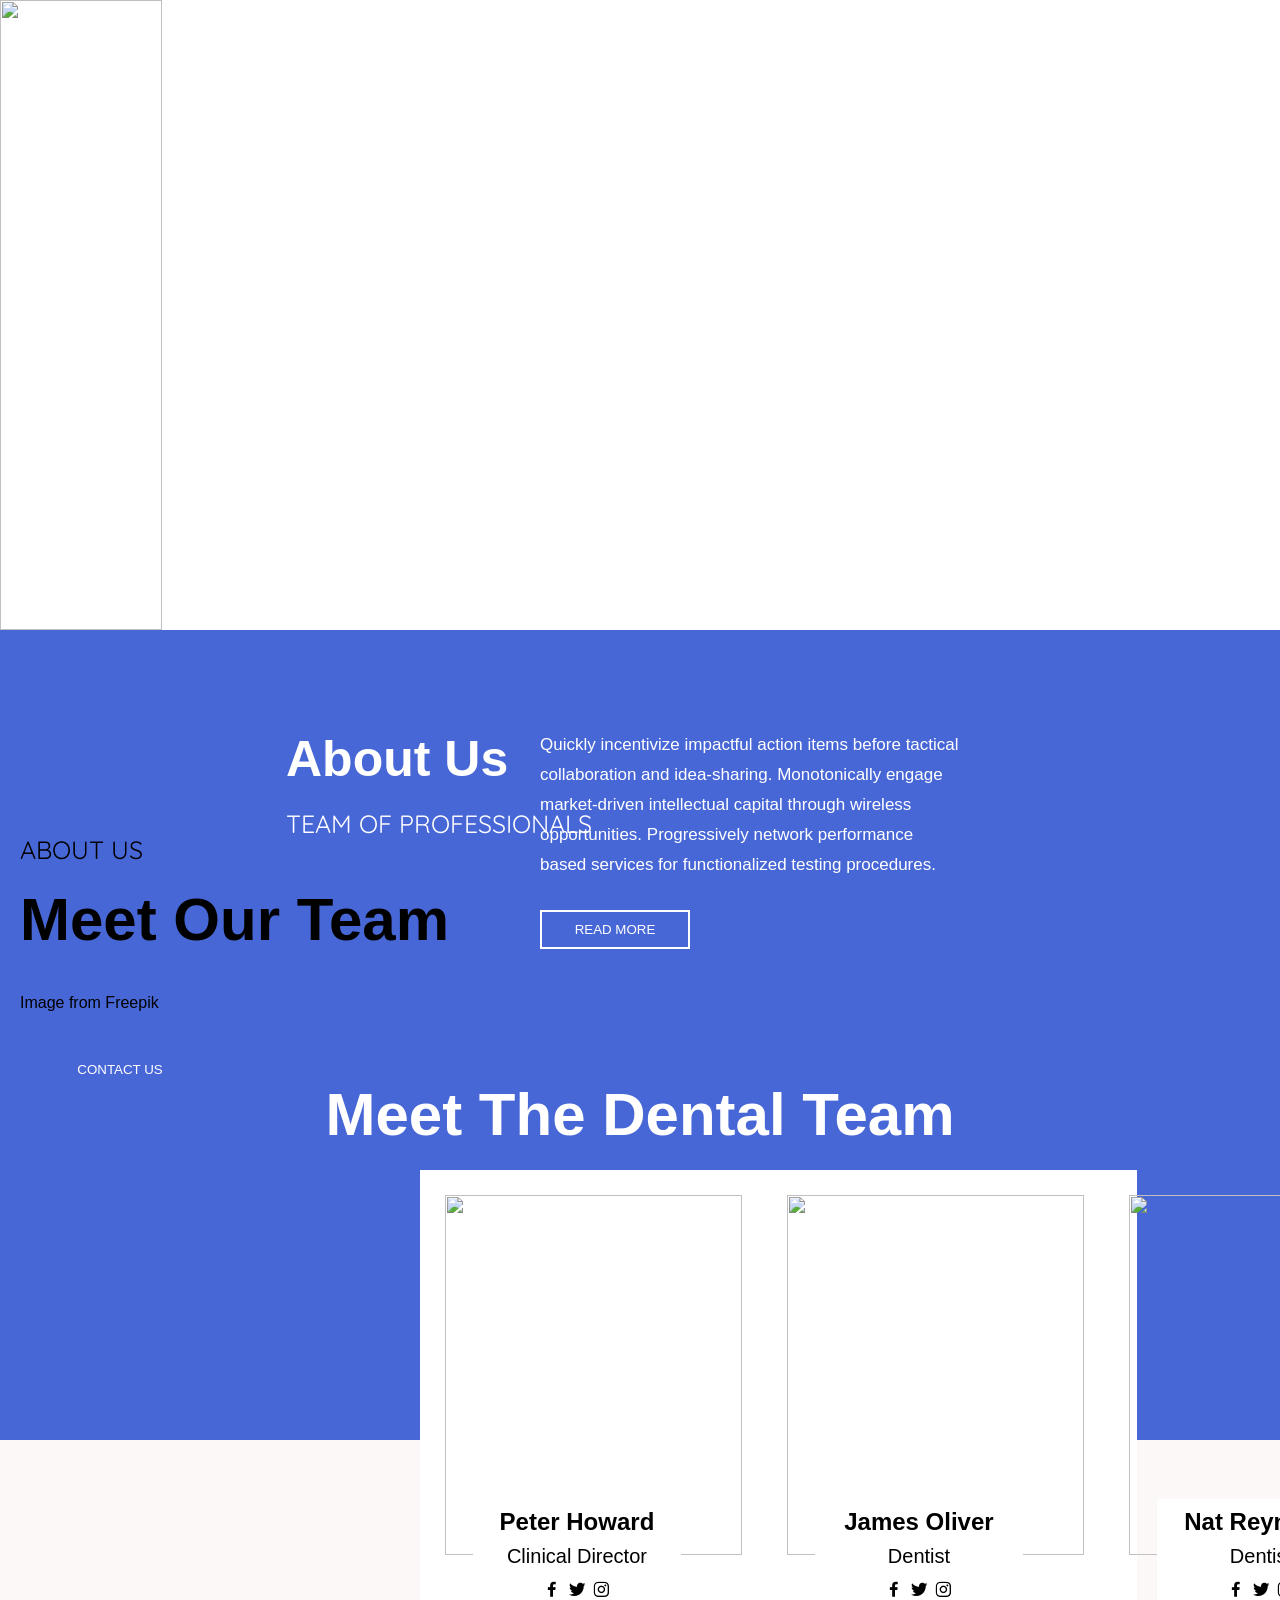
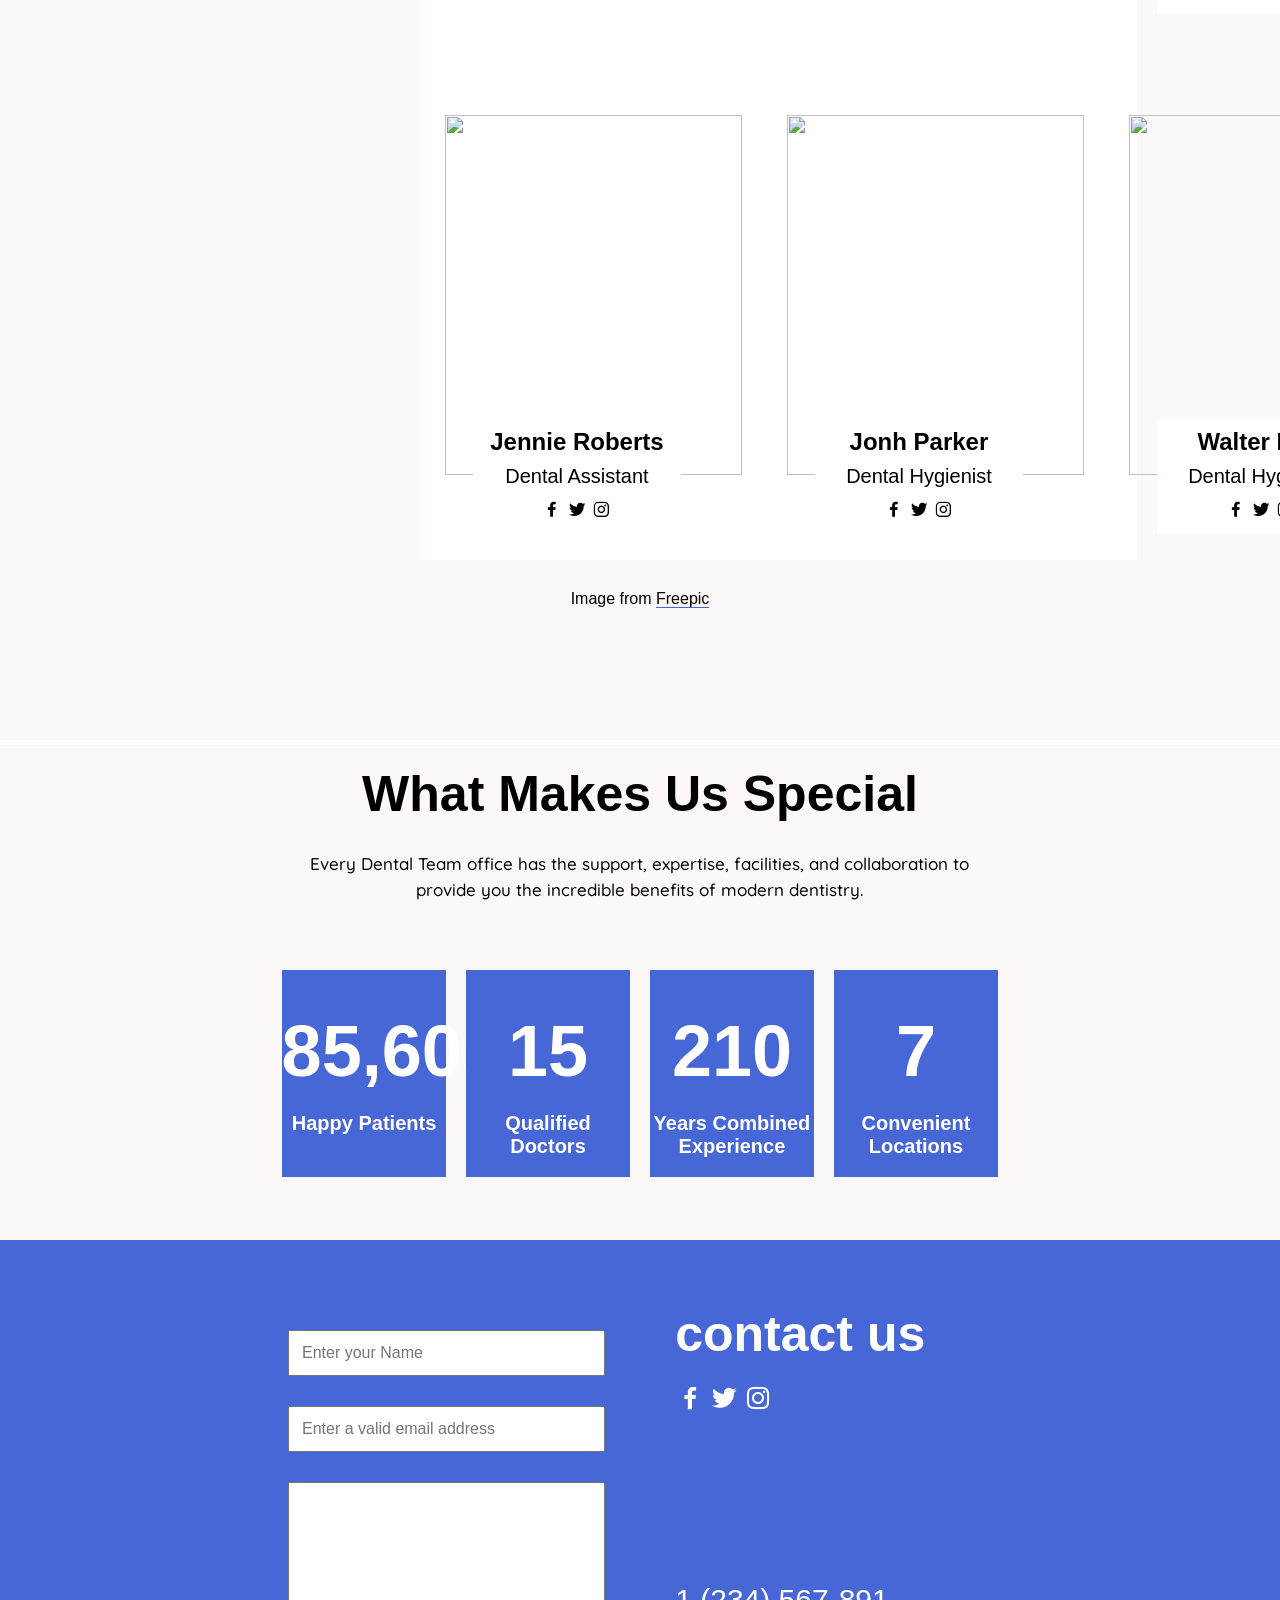
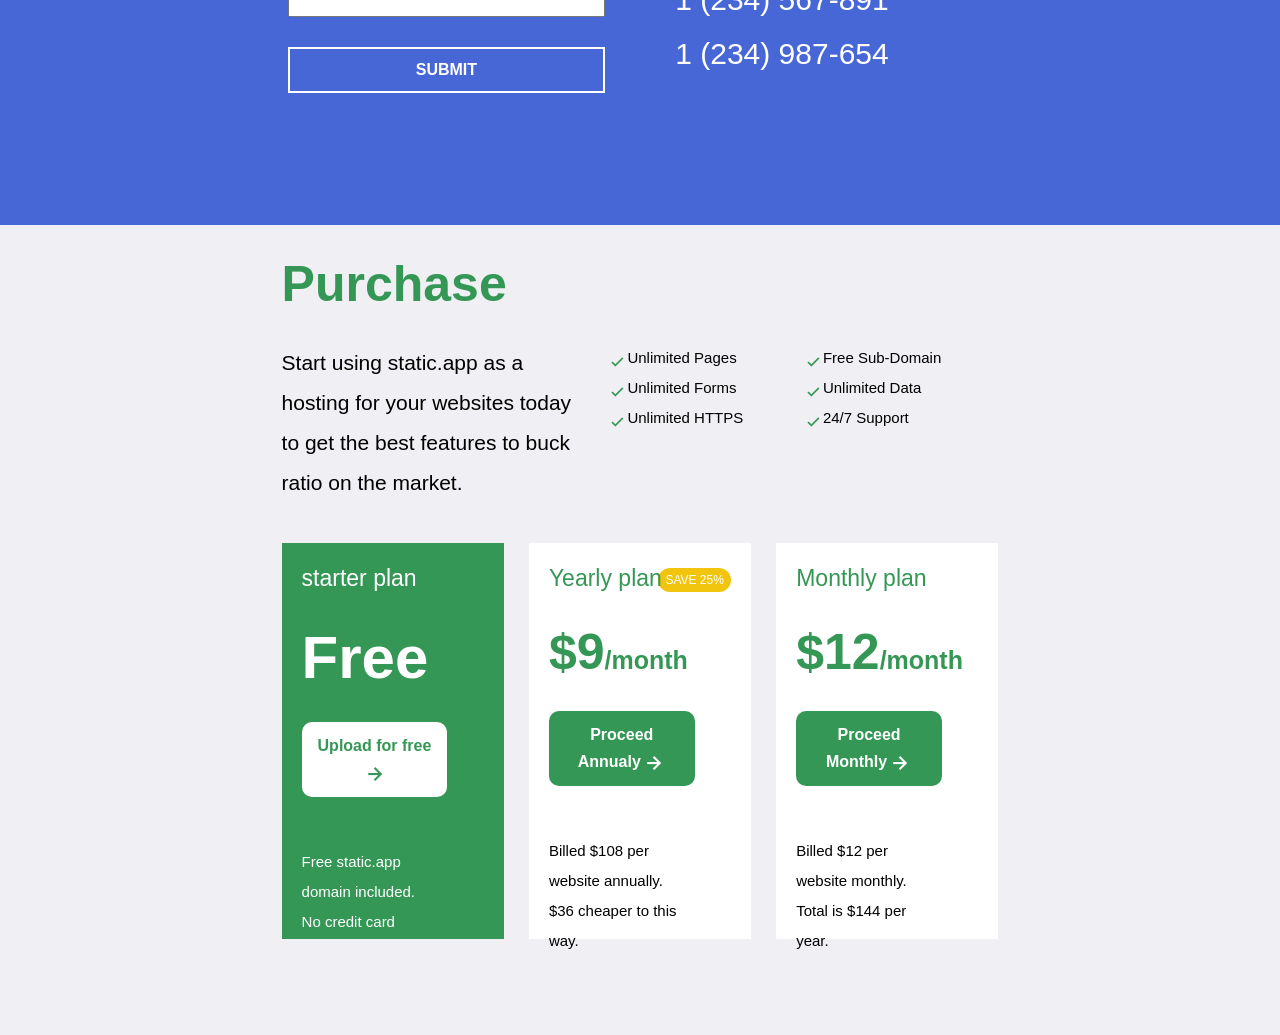
==== index.html @ 8d18c9af "Rename website1.html to index.html" ====
<!-- https://nicepage.com/website-builder-software/preview/we-provide-a-full-suite-of-dental-care-5596686?device=desktop -->

<!DOCTYPE html>
<html lang="en">
<head>
    <meta charset="UTF-8">
    <meta name="viewport" content="width=device-width, initial-scale=1.0">
    <title>Document</title>
    <link href='https://unpkg.com/boxicons@2.1.4/css/boxicons.min.css' rel='stylesheet'>
    <link rel="preconnect" href="https://fonts.googleapis.com">
    <link rel="preconnect" href="https://fonts.gstatic.com" crossorigin>
    <link href="https://fonts.googleapis.com/css2?family=Ojuju:wght@200..800&family=Quicksand:wght@300..700&display=swap" rel="stylesheet">
    <link href='https://unpkg.com/boxicons@2.1.4/css/boxicons.min.css' rel='stylesheet'>

    <style>
        *{
            margin: 0;
            padding: 0;
            box-sizing: border-box;
        }
      
    .page2{
        height: 70vh;
        width: 100%;
       
    
    .pay{
        height: 70vh;
        width: 80%;
        display: flex;
        
    }
    span{
        border-bottom: 1px solid #4867d6;
    }
    .imag{
        height: 70vh;
        width: 60%;
        object-fit: cover;
        
    }
    .pay2{
       float: right;
       position: relative;
       top:200px;
    }
    .pay3{
        font-family: "Quicksand", sans-serif;
       font-optical-sizing: auto;
       font-style: normal;
       font-size: 25px;
       margin-bottom: 20px;
       
    }
    h1{
        font-size: 60px;
        font-family: sans-serif;
        margin-bottom: 40px;
    }
    .pay4{
        font-family: sans-serif;
        margin-bottom: 40px;
    }
    button{
        padding: 10px;
        width: 200px;
        background-color: #4867d6;
        border: none;
        color: white;
        border: none;
      

    }
}
    .page3{
        height: 50vh;
        width: 100%;
        display: flex;
        align-items: center;
        justify-content: center;
        background-color: #4867d6;
        font-family: sans-serif;
    
    .main5{
        height: 50vh;
        color: white;
        width: 60%;
        margin-top: 200px;
    }
    .bg1{
        display: inline-block;
        height: 50vh;
        width: 50%;
    }
    .bg2{
        float: right;
        height: 50vh;
        width: 50%;
        background-color: #4867d6;
    }
    h2{
        position: relative;
        left: 30px;
        font-size: 50px;
        margin-bottom: 20px;
        
      

    }
    .h2{
        font-size: 20px;
        font-family: "Quicksand", sans-serif;
       font-optical-sizing: auto;
       font-style: normal;
       font-size: 25px;
       position: relative;
        left: 30px;
        
    }
    .h3{
        line-height: 30px;
        font-size: 17px;
        margin-bottom: 30px;
        position: relative;
        right: 100px;
        width: 110%;
    }
    .button{
        padding: 10px;
        width:150px ;
        background-color: #4867d6;
        border:2px solid  white;
        color: white;
        position: relative;
        right: 100px; 
    }
    .button:hover{
        background-color: white;
        color: #4867d6;
    }
    }
    .page{
            height: 100vh;
            width: 100%;
            position: relative;
            font-family: sans-serif;
            
    
        .bg1{
            height: 40vh;
            width: 100%;
          background-color: #4867d6;
            text-align: center;
            font-size: 30px;
            color: white;
           
        }
        .bg2{
            height:100vh;
            width: 100%;
            background-color:rgb(252, 248, 248);
        }
        .main{
            width: 56%;
           position: absolute;
           display: grid;
           grid-template-columns: 1fr 1fr 1fr;
           grid-template-rows: 1fr 1fr ;
           padding: 15px;
           gap: 25px;
           top: 10%;
           left: 420px;
           background-color: white;
           height: 110vh;
        }
         img{
            height: 40vh;
            width: 33vh ;
            background-repeat: no-repeat;
            object-fit:cover ;
        }
        .center{
            width: 70%;
            position: relative;
            left: 28px;
            bottom: 60px;
            background-color: white;
            text-align: center;
            line-height: 25px;
            padding: 10px;
        }
        .center p{
            font-size: 20px;
            margin-top: 10px;
        }
        i{
            font-size: 20px;
            margin-top: 10px;
        }
        .card{
         /* border: 2px solid black; */
         padding: 10px;
         height: 55vh;
        }
        .pgn{
            text-align: center;
            margin-top: -150PX;
        }
        .pgn2{
              border-bottom:1px solid #4867d6 ;
        }
    }
    .page4{
        height: 55vh;
        width: 100%;
        margin-top: 365px;
        display: flex;
        justify-content: center;
        align-items: center;
        background-color:rgb(252, 248, 248);
    }
    .main6{
        height: 55vh;
        width: 56%;
        background-color: rgb(252, 248, 248);
       
    }
    h5{
        font-size: 50px;
        color: green;
        font-family: sans-serif;
        color: black;
        text-align: center;
        margin-top: 20px;
    }
    .pr{
        font-weight: 500;
        font-size: 17px;
        font-family: "Quicksand", sans-serif;
       font-optical-sizing: auto;
       font-style: normal;
       text-align: center;
       margin-top: 30px;
    }
    .gd{
        font-weight: 500;
        font-size: 17px;
        font-family: "Quicksand", sans-serif;
       font-optical-sizing: auto;
       font-style: normal;
       text-align: center;
       margin-top: 5px;
    }
    .short{
        display: flex;
        justify-content:space-between;
        align-items: center;
        margin-top: 70px
    }
    .short1{
        height: 23vh;
        width: 23%;
        background-color: #4867d6;
    }
    h6{
       font-family: sans-serif;
       font-size: 4.5rem;
       font-weight: 700;
       color: white;
       text-align: center;
       margin-top: 40px;
    }
    .desk{
        font-size: 20px;
        font-family: sans-serif;
        font-weight: 550;
        color: white;
        text-align: center;
        margin-top: 20px;
    }


 
    .page5{
        height: 65vh;
        width: 100%;
        background-color: #4867d6;
        display: flex;
        justify-content: center;
        align-items: center;
    }
    .main8{
        height: 65vh;
        width: 55%;
        background-color: #4867d6;
    }
    .b1{
       height: 65vh;
       width: 45%;
      display: inline-block;
    }
    .b2{
      height: 65vh;
      width: 45%;
      float: right;

    }

    .mg1{
        width: 100%;
        padding: 12px;
        font-size: 16px;
        margin-top: 90px;
        margin-bottom: 30px;
    }
    .mg2{
        width: 100%;
        padding: 12px;
        font-size: 16px;
        margin-bottom: 30px;
    }
    .mg3{
        width: 100%;
        height: 15vh;
        margin-bottom: 30px;
    }
    .mg4{
        width: 100%;
        padding: 12px;
        font-size: 16px;
        margin-bottom: 30px;
        text-align: center;
        font-weight:550 ;
        /* color: white; */
        background-color: #4867d6;
        border: 2px solid white;
        color: white;
        
    }
    h4{
        font-size: 50px;
        font-family: sans-serif;
        color: white;
        margin-top: 65px;
    }
   .main0 i{
         font-size: 30px;
         color: white;
         margin-top: 20px;
         margin-bottom: 150px;
    }
    .fire{
        font-size: 30px;
        font-family: sans-serif;
        color: white;
        margin-top: 20px;
    }
    #g{
            margin-bottom: 30px;
        }
        .page6{
            height: 90vh;
            width: 100%;
            background-color:rgb(240, 240, 244);
            display: flex;
            justify-content: center;
            align-items: center;
        
        .main{
            
            height: 90vh;
            width: 56%;
        }
    
        h1{
            color: #359756;
            font-size: 50px;
            left: 0px;
            font-family: sans-serif;
            margin-top: 30px;

        }
        .para{
            height: 20vh;
            width: 30%;
        }
        .hero{
            display: flex;
            justify-content: space-between;

        }
        .pa{
            font-size: 21px;
            font-weight: 300;
            width: 90%;
            font-family: sans-serif;
            line-height: 40px;
        }
        .para2,.para3{
            font-size: 20px;
        }
        .main2{
            display: flex;
            justify-content: space-between;
            margin-top: 20px;
        }
        .com{
            height:44vh ;
            width: 31%;
            /* border: 3px solid rgb(65, 5, 244); */
            background-color: white;
            padding: 20px;
            
        }
        button{
            padding: 15px;
            border-radius: 10px;
            color: white;
            width: 80%;
            background-color: #359756;
            border: none;
            font-size: 16px;
            font-weight: 550;
            margin-top: 30px;
        }
        .com p{
            font-size: 20px;
        }
        /* .com h1{
            font-size: 50px;
            
        } */
        .com1{
            color: white;
            background-color:#359756;
            font-size: 50px;
            

        }
        .para1{
            width: 50%;
        }
        .p{
            background-color: white;
            color: #359756;
            margin-top: 30px;
        }
        .com .m{
            color: #359756;
            font-family: "Montserrat", sans-serif;
            font-optical-sizing: auto;
            font-style: normal;
            font-size: 23px;
        }
        span{
            font-size: 25px;
        }
        .com .up2{
            color: white;
            font-size: 60px;
            margin-top: 30px;
        }
        .com .mb{
            font-size: 15px;
            width: 75%;
            margin-top: 50px;
        }
        .com .up1{
            font-family: "Montserrat", sans-serif;
            font-optical-sizing: auto;
            font-style: normal;
            font-size: 23px;
            
        }
       i{
            font-size: 25px;
            position: relative;
            top: 7px;
        }
        section{
            background-color: #f1c50e;
            width: 40%;
            padding: 5px;
            border-radius: 20px;
            text-align: center;
            font-size: 12px;
            font-family: sans-serif;
            color: white;
            float: right;
            margin-top: -25px;
        }
        p{
            font-size: 15px;
            line-height: 30px;
            font-family: sans-serif;
        }
        p i{
            font-size: 20px;
            color: #359756;
        }
    }

    </style>
</head>
<body>
   

    <div class="page2">
        <div class="pay">

            <div class="pay1">
            <img class="imag" src="https://assets.nicepagecdn.com/d2cc3eaa/324073/images/portrait-laughing-cheerful-doctor-s-faces7.jpg" alt="">
            <div class="pay2">
                <p class="pay3">ABOUT US</p>
                <h1>Meet Our Team</h1>
                <p class="pay4">Image from <span>Freepik</span></p>
                <button>CONTACT US</button>
            </div>
        </div>

       

        </div>
    </div>
   <div class="page3">
    <div class="main5">

        <div class="bg1">
            <h2>About Us</h2>
            <p class="h2">TEAM OF PROFESSIONALS</p>
        </div>

        <div class="bg2">
            <p class="h3">Quickly incentivize impactful action items before tactical collaboration and idea-sharing. Monotonically engage market-driven intellectual capital through wireless opportunities. Progressively network performance based services for functionalized testing procedures.</p>
            <button class="button">READ MORE</button>
        </div>

    </div>
   </div>

   <div class="page">
    <div class="bg1">
       <h1 class="h1">Meet The Dental Team </h1>
    </div>
    <div class="bg2"></div>
    <div class="main">
   <div class=" card card1">
     <img src="https://assets.nicepagecdn.com/d2cc3eaa/324073/images/43534.jpg" alt="">
     <div class="center">
         <h2>Peter Howard</h2>
         <p>Clinical Director</p>
         <i class='bx bxl-facebook'></i>
         <i class='bx bxl-twitter'></i>
         <i class='bx bxl-instagram' ></i>
         
     </div>
    </div>

    <div class=" card card1">
     <img src="https://assets.nicepagecdn.com/d2cc3eaa/324073/images/5464.jpg" alt="">
     <div class="center">
         <h2>James Oliver</h2>
         <p>Dentist</p>
         <i class='bx bxl-facebook'></i>
         <i class='bx bxl-twitter'></i>
         <i class='bx bxl-instagram' ></i>
     </div>
    </div>

    <div class=" card card1">
     <img src="https://assets.nicepagecdn.com/d2cc3eaa/324073/images/67777.jpg" alt="">
     <div class="center">
         <h2> Nat Reynolds</h2>
         <p>Dentist</p>
         <i class='bx bxl-facebook'></i>
         <i class='bx bxl-twitter'></i>
         <i class='bx bxl-instagram' ></i>
     </div>

    </div>

    <div class=" card card1">
     <img src="https://assets.nicepagecdn.com/d2cc3eaa/324073/images/5674.jpg" alt="">
     <div class="center">
         <h2>Jennie Roberts</h2>
         <p>Dental Assistant</p>
         <i class='bx bxl-facebook'></i>
         <i class='bx bxl-twitter'></i>
         <i class='bx bxl-instagram' ></i>
     </div>

    </div>

    <div class=" card card1">
     <img src="https://assets.nicepagecdn.com/d2cc3eaa/324073/images/tyry.jpg" alt="">
     <div class="center">
         <h2> Jonh Parker</h2>
         <p>Dental Hygienist</p>
         <i class='bx bxl-facebook'></i>
         <i class='bx bxl-twitter'></i>
         <i class='bx bxl-instagram' ></i>
     </div>

    </div>

    <div class=" card card1">
     <img src="https://assets.nicepagecdn.com/d2cc3eaa/324073/images/tuyty.jpg" alt="">
     <div class="center">
         <h2>Walter Lilly</h2>
         <p>Dental Hygienist</p>
         <i class='bx bxl-facebook'></i>
         <i class='bx bxl-twitter'></i>
         <i class='bx bxl-instagram' ></i>
     </div>
    </div>

    
</div>
<p class="pgn">Image from <span class="pgn2">Freepic</span></p>
 </div>

 <div class="page4">
    <div class="main6">
        <h5>What Makes Us Special</h5>
        <p class="pr">Every Dental Team office has the support, expertise, facilities, and collaboration to</p>
        <p class="gd"> provide you the incredible benefits of modern dentistry.</p>
        <div class="short">
            <div class="short1 short2">
                <h6>85,605</h6>
                <p class="desk">Happy Patients</p>
            </div>
            <div class="short1 short3">
                <h6>15</h6>
                <p class="desk">Qualified Doctors</p>
            </div>
            <div class="short1 short4">
                <h6>210</h6>
                <p class="desk">Years Combined Experience</p>
            </div>
            <div class="short1 short4">
                <h6>7</h6>
                <p class="desk">Convenient Locations</p>
            </div>
            
        </div>

    </div>
 </div>

 <div class="page5">
    <div class="main8">
          
              <div class="b1">
                <input class="mg1" type="name" placeholder="Enter your Name">
                <input class="mg2" type="email"  placeholder="Enter a valid email address">
                <input class="mg3" type="text" placeholder="">
               <button class="mg4">SUBMIT</button>
              </div>
              <div class="b2">
                <h4>contact us</h4>
                <div class="main0">
                <i  class='bx bxl-facebook'></i>
                <i class='bx bxl-twitter'></i>
                <i class='bx bxl-instagram' ></i>
            </div>
                <p class="fire">1 (234) 567-891 </p>
                <p class="fire">1 (234) 987-654</p>
              </div>

    </div>
 </div>
 <div class="page6">

    <div class="main">
        
        <h1 id="g">Purchase</h1>

        <div class="hero">
            <div class="para1 para"><p class="pa">Start using static.app as a hosting for your websites today to get the best features to buck ratio on the market.</p></div>
        <div class="para2 para">
            <p><i class='bx bx-check'></i>Unlimited Pages<p>
            <p><i class='bx bx-check'></i>U​nlimited Forms</p>
            <p><i class='bx bx-check'></i>Unlimited HTTPS</p>
        </div>

        <div class="para3 para">
            <p><i class='bx bx-check'></i>Free Sub-Domain</p>
            <p><i class='bx bx-check'></i>U​nlimited Data</p>
            <p><i class='bx bx-check'></i>24/7 Support</p>
        </div>

        </div>
          <div class="main2">

            <div class="com com1">
              <p class="up1">starter plan</p>
              <h1 class="up2">Free</h1>
              <button class="p">Upload for free<i class='bx bx-right-arrow-alt'></i></button>
                <p class="mb">Free static.app domain included.
                 No credit card</p>
            </div>
            <div class="com ">
                <p class="m">Yearly plan</p>
                <section>SAVE 25%</section>
                <h1>$9<span>/month</span></h1>
                <button>Proceed Annualy<i class='bx bx-right-arrow-alt'></i></button>
                  <p class="mb">Billed $108 per website annually.
                 $36 cheaper to this way.</p>
            </div>
            <div class="com ">
                <p class="m">Monthly plan</p>
                <h1>$12<span>/month</span></h1>
                <button>Proceed Monthly<i class='bx bx-right-arrow-alt'></i></button>
                  <p class="mb">Billed $12 per website monthly.
                    Total is $144 per year.</p>
            </div>

          </div>

    </div>

</div>
</body>
</html>
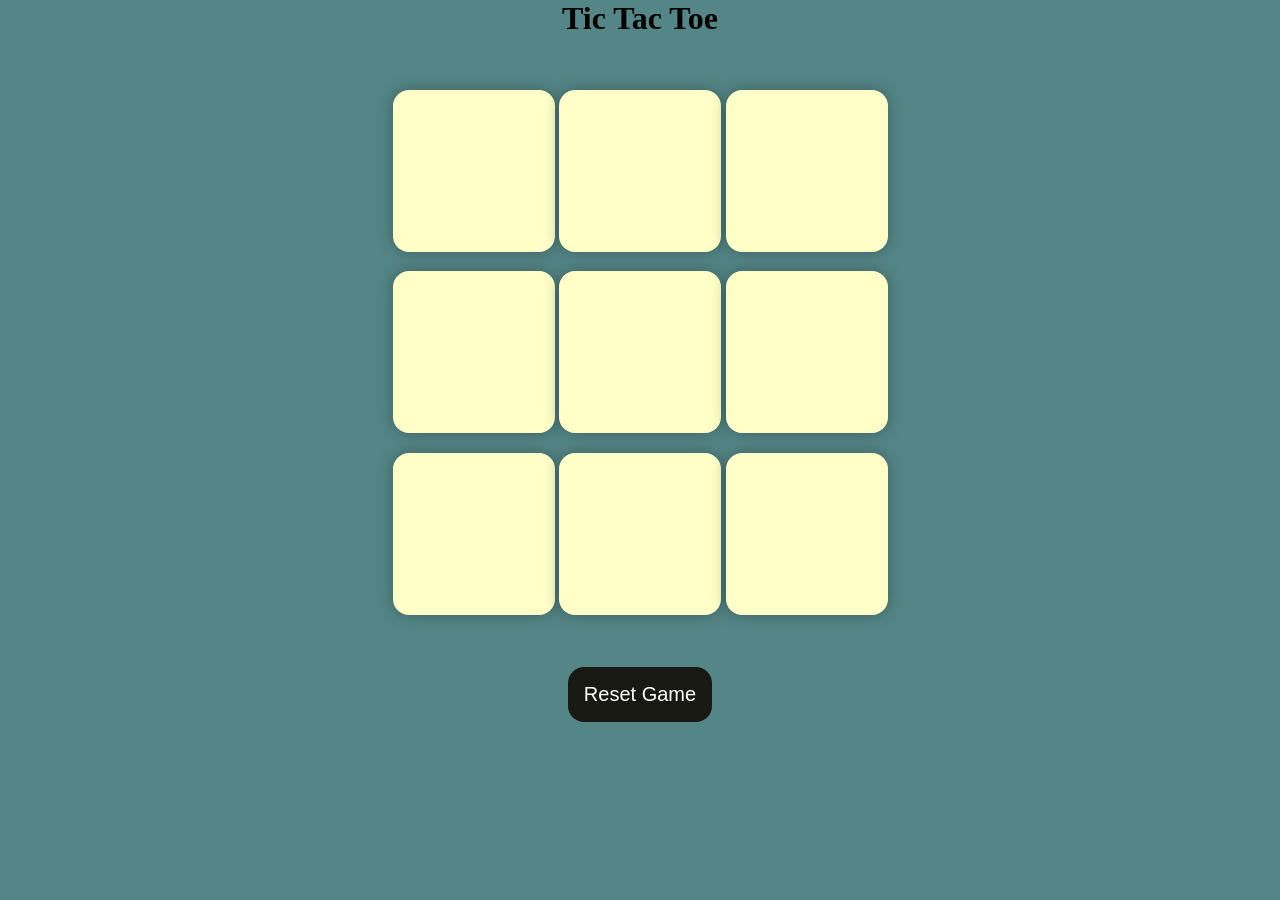
==== commit 2a873c84: "Rename tic-tac-toegame.html to index.html" ====
--- a/index.html
+++ b/index.html
@@ -1,724 +1,34 @@
-<!-- https://nicepage.com/website-builder-software/preview/we-provide-a-full-suite-of-dental-care-5596686?device=desktop -->
-
 <!DOCTYPE html>
 <html lang="en">
 <head>
     <meta charset="UTF-8">
     <meta name="viewport" content="width=device-width, initial-scale=1.0">
-    <title>Document</title>
-    <link href='https://unpkg.com/boxicons@2.1.4/css/boxicons.min.css' rel='stylesheet'>
-    <link rel="preconnect" href="https://fonts.googleapis.com">
-    <link rel="preconnect" href="https://fonts.gstatic.com" crossorigin>
-    <link href="https://fonts.googleapis.com/css2?family=Ojuju:wght@200..800&family=Quicksand:wght@300..700&display=swap" rel="stylesheet">
-    <link href='https://unpkg.com/boxicons@2.1.4/css/boxicons.min.css' rel='stylesheet'>
-
-    <style>
-        *{
-            margin: 0;
-            padding: 0;
-            box-sizing: border-box;
-        }
-      
-    .page2{
-        height: 70vh;
-        width: 100%;
-       
-    
-    .pay{
-        height: 70vh;
-        width: 80%;
-        display: flex;
-        
-    }
-    span{
-        border-bottom: 1px solid #4867d6;
-    }
-    .imag{
-        height: 70vh;
-        width: 60%;
-        object-fit: cover;
-        
-    }
-    .pay2{
-       float: right;
-       position: relative;
-       top:200px;
-    }
-    .pay3{
-        font-family: "Quicksand", sans-serif;
-       font-optical-sizing: auto;
-       font-style: normal;
-       font-size: 25px;
-       margin-bottom: 20px;
-       
-    }
-    h1{
-        font-size: 60px;
-        font-family: sans-serif;
-        margin-bottom: 40px;
-    }
-    .pay4{
-        font-family: sans-serif;
-        margin-bottom: 40px;
-    }
-    button{
-        padding: 10px;
-        width: 200px;
-        background-color: #4867d6;
-        border: none;
-        color: white;
-        border: none;
-      
-
-    }
-}
-    .page3{
-        height: 50vh;
-        width: 100%;
-        display: flex;
-        align-items: center;
-        justify-content: center;
-        background-color: #4867d6;
-        font-family: sans-serif;
-    
-    .main5{
-        height: 50vh;
-        color: white;
-        width: 60%;
-        margin-top: 200px;
-    }
-    .bg1{
-        display: inline-block;
-        height: 50vh;
-        width: 50%;
-    }
-    .bg2{
-        float: right;
-        height: 50vh;
-        width: 50%;
-        background-color: #4867d6;
-    }
-    h2{
-        position: relative;
-        left: 30px;
-        font-size: 50px;
-        margin-bottom: 20px;
-        
-      
-
-    }
-    .h2{
-        font-size: 20px;
-        font-family: "Quicksand", sans-serif;
-       font-optical-sizing: auto;
-       font-style: normal;
-       font-size: 25px;
-       position: relative;
-        left: 30px;
-        
-    }
-    .h3{
-        line-height: 30px;
-        font-size: 17px;
-        margin-bottom: 30px;
-        position: relative;
-        right: 100px;
-        width: 110%;
-    }
-    .button{
-        padding: 10px;
-        width:150px ;
-        background-color: #4867d6;
-        border:2px solid  white;
-        color: white;
-        position: relative;
-        right: 100px; 
-    }
-    .button:hover{
-        background-color: white;
-        color: #4867d6;
-    }
-    }
-    .page{
-            height: 100vh;
-            width: 100%;
-            position: relative;
-            font-family: sans-serif;
-            
-    
-        .bg1{
-            height: 40vh;
-            width: 100%;
-          background-color: #4867d6;
-            text-align: center;
-            font-size: 30px;
-            color: white;
-           
-        }
-        .bg2{
-            height:100vh;
-            width: 100%;
-            background-color:rgb(252, 248, 248);
-        }
-        .main{
-            width: 56%;
-           position: absolute;
-           display: grid;
-           grid-template-columns: 1fr 1fr 1fr;
-           grid-template-rows: 1fr 1fr ;
-           padding: 15px;
-           gap: 25px;
-           top: 10%;
-           left: 420px;
-           background-color: white;
-           height: 110vh;
-        }
-         img{
-            height: 40vh;
-            width: 33vh ;
-            background-repeat: no-repeat;
-            object-fit:cover ;
-        }
-        .center{
-            width: 70%;
-            position: relative;
-            left: 28px;
-            bottom: 60px;
-            background-color: white;
-            text-align: center;
-            line-height: 25px;
-            padding: 10px;
-        }
-        .center p{
-            font-size: 20px;
-            margin-top: 10px;
-        }
-        i{
-            font-size: 20px;
-            margin-top: 10px;
-        }
-        .card{
-         /* border: 2px solid black; */
-         padding: 10px;
-         height: 55vh;
-        }
-        .pgn{
-            text-align: center;
-            margin-top: -150PX;
-        }
-        .pgn2{
-              border-bottom:1px solid #4867d6 ;
-        }
-    }
-    .page4{
-        height: 55vh;
-        width: 100%;
-        margin-top: 365px;
-        display: flex;
-        justify-content: center;
-        align-items: center;
-        background-color:rgb(252, 248, 248);
-    }
-    .main6{
-        height: 55vh;
-        width: 56%;
-        background-color: rgb(252, 248, 248);
-       
-    }
-    h5{
-        font-size: 50px;
-        color: green;
-        font-family: sans-serif;
-        color: black;
-        text-align: center;
-        margin-top: 20px;
-    }
-    .pr{
-        font-weight: 500;
-        font-size: 17px;
-        font-family: "Quicksand", sans-serif;
-       font-optical-sizing: auto;
-       font-style: normal;
-       text-align: center;
-       margin-top: 30px;
-    }
-    .gd{
-        font-weight: 500;
-        font-size: 17px;
-        font-family: "Quicksand", sans-serif;
-       font-optical-sizing: auto;
-       font-style: normal;
-       text-align: center;
-       margin-top: 5px;
-    }
-    .short{
-        display: flex;
-        justify-content:space-between;
-        align-items: center;
-        margin-top: 70px
-    }
-    .short1{
-        height: 23vh;
-        width: 23%;
-        background-color: #4867d6;
-    }
-    h6{
-       font-family: sans-serif;
-       font-size: 4.5rem;
-       font-weight: 700;
-       color: white;
-       text-align: center;
-       margin-top: 40px;
-    }
-    .desk{
-        font-size: 20px;
-        font-family: sans-serif;
-        font-weight: 550;
-        color: white;
-        text-align: center;
-        margin-top: 20px;
-    }
-
-
- 
-    .page5{
-        height: 65vh;
-        width: 100%;
-        background-color: #4867d6;
-        display: flex;
-        justify-content: center;
-        align-items: center;
-    }
-    .main8{
-        height: 65vh;
-        width: 55%;
-        background-color: #4867d6;
-    }
-    .b1{
-       height: 65vh;
-       width: 45%;
-      display: inline-block;
-    }
-    .b2{
-      height: 65vh;
-      width: 45%;
-      float: right;
-
-    }
-
-    .mg1{
-        width: 100%;
-        padding: 12px;
-        font-size: 16px;
-        margin-top: 90px;
-        margin-bottom: 30px;
-    }
-    .mg2{
-        width: 100%;
-        padding: 12px;
-        font-size: 16px;
-        margin-bottom: 30px;
-    }
-    .mg3{
-        width: 100%;
-        height: 15vh;
-        margin-bottom: 30px;
-    }
-    .mg4{
-        width: 100%;
-        padding: 12px;
-        font-size: 16px;
-        margin-bottom: 30px;
-        text-align: center;
-        font-weight:550 ;
-        /* color: white; */
-        background-color: #4867d6;
-        border: 2px solid white;
-        color: white;
-        
-    }
-    h4{
-        font-size: 50px;
-        font-family: sans-serif;
-        color: white;
-        margin-top: 65px;
-    }
-   .main0 i{
-         font-size: 30px;
-         color: white;
-         margin-top: 20px;
-         margin-bottom: 150px;
-    }
-    .fire{
-        font-size: 30px;
-        font-family: sans-serif;
-        color: white;
-        margin-top: 20px;
-    }
-    #g{
-            margin-bottom: 30px;
-        }
-        .page6{
-            height: 90vh;
-            width: 100%;
-            background-color:rgb(240, 240, 244);
-            display: flex;
-            justify-content: center;
-            align-items: center;
-        
-        .main{
-            
-            height: 90vh;
-            width: 56%;
-        }
-    
-        h1{
-            color: #359756;
-            font-size: 50px;
-            left: 0px;
-            font-family: sans-serif;
-            margin-top: 30px;
-
-        }
-        .para{
-            height: 20vh;
-            width: 30%;
-        }
-        .hero{
-            display: flex;
-            justify-content: space-between;
-
-        }
-        .pa{
-            font-size: 21px;
-            font-weight: 300;
-            width: 90%;
-            font-family: sans-serif;
-            line-height: 40px;
-        }
-        .para2,.para3{
-            font-size: 20px;
-        }
-        .main2{
-            display: flex;
-            justify-content: space-between;
-            margin-top: 20px;
-        }
-        .com{
-            height:44vh ;
-            width: 31%;
-            /* border: 3px solid rgb(65, 5, 244); */
-            background-color: white;
-            padding: 20px;
-            
-        }
-        button{
-            padding: 15px;
-            border-radius: 10px;
-            color: white;
-            width: 80%;
-            background-color: #359756;
-            border: none;
-            font-size: 16px;
-            font-weight: 550;
-            margin-top: 30px;
-        }
-        .com p{
-            font-size: 20px;
-        }
-        /* .com h1{
-            font-size: 50px;
-            
-        } */
-        .com1{
-            color: white;
-            background-color:#359756;
-            font-size: 50px;
-            
-
-        }
-        .para1{
-            width: 50%;
-        }
-        .p{
-            background-color: white;
-            color: #359756;
-            margin-top: 30px;
-        }
-        .com .m{
-            color: #359756;
-            font-family: "Montserrat", sans-serif;
-            font-optical-sizing: auto;
-            font-style: normal;
-            font-size: 23px;
-        }
-        span{
-            font-size: 25px;
-        }
-        .com .up2{
-            color: white;
-            font-size: 60px;
-            margin-top: 30px;
-        }
-        .com .mb{
-            font-size: 15px;
-            width: 75%;
-            margin-top: 50px;
-        }
-        .com .up1{
-            font-family: "Montserrat", sans-serif;
-            font-optical-sizing: auto;
-            font-style: normal;
-            font-size: 23px;
-            
-        }
-       i{
-            font-size: 25px;
-            position: relative;
-            top: 7px;
-        }
-        section{
-            background-color: #f1c50e;
-            width: 40%;
-            padding: 5px;
-            border-radius: 20px;
-            text-align: center;
-            font-size: 12px;
-            font-family: sans-serif;
-            color: white;
-            float: right;
-            margin-top: -25px;
-        }
-        p{
-            font-size: 15px;
-            line-height: 30px;
-            font-family: sans-serif;
-        }
-        p i{
-            font-size: 20px;
-            color: #359756;
-        }
-    }
-
-    </style>
+    <title>Tic_Tac_Toe Game</title>
+   <link rel="stylesheet" href="style.css">
 </head>
 <body>
-   
+    <div class="msg-container hide">
+        <p id="msg"> winner</p>
+        <button id="new-btn"> New Game</button>
+    </div>
+    <main>
+         <h1>Tic Tac Toe</h1>
+        <div class="container">
+         <div class="game">
+            <button class="box"></button>
+            <button class="box"></button>
+            <button class="box"></button>
+            <button class="box"></button>
+            <button class="box"></button>
+            <button class="box"></button>
+            <button class="box"></button>
+            <button class="box"></button>
+            <button class="box"></button>
+         </div>
+       </div>
+       <button id="reset-btn">Reset Game</button>
+    </main>
 
-    <div class="page2">
-        <div class="pay">
-
-            <div class="pay1">
-            <img class="imag" src="https://assets.nicepagecdn.com/d2cc3eaa/324073/images/portrait-laughing-cheerful-doctor-s-faces7.jpg" alt="">
-            <div class="pay2">
-                <p class="pay3">ABOUT US</p>
-                <h1>Meet Our Team</h1>
-                <p class="pay4">Image from <span>Freepik</span></p>
-                <button>CONTACT US</button>
-            </div>
-        </div>
-
-       
-
-        </div>
-    </div>
-   <div class="page3">
-    <div class="main5">
-
-        <div class="bg1">
-            <h2>About Us</h2>
-            <p class="h2">TEAM OF PROFESSIONALS</p>
-        </div>
-
-        <div class="bg2">
-            <p class="h3">Quickly incentivize impactful action items before tactical collaboration and idea-sharing. Monotonically engage market-driven intellectual capital through wireless opportunities. Progressively network performance based services for functionalized testing procedures.</p>
-            <button class="button">READ MORE</button>
-        </div>
-
-    </div>
-   </div>
-
-   <div class="page">
-    <div class="bg1">
-       <h1 class="h1">Meet The Dental Team </h1>
-    </div>
-    <div class="bg2"></div>
-    <div class="main">
-   <div class=" card card1">
-     <img src="https://assets.nicepagecdn.com/d2cc3eaa/324073/images/43534.jpg" alt="">
-     <div class="center">
-         <h2>Peter Howard</h2>
-         <p>Clinical Director</p>
-         <i class='bx bxl-facebook'></i>
-         <i class='bx bxl-twitter'></i>
-         <i class='bx bxl-instagram' ></i>
-         
-     </div>
-    </div>
-
-    <div class=" card card1">
-     <img src="https://assets.nicepagecdn.com/d2cc3eaa/324073/images/5464.jpg" alt="">
-     <div class="center">
-         <h2>James Oliver</h2>
-         <p>Dentist</p>
-         <i class='bx bxl-facebook'></i>
-         <i class='bx bxl-twitter'></i>
-         <i class='bx bxl-instagram' ></i>
-     </div>
-    </div>
-
-    <div class=" card card1">
-     <img src="https://assets.nicepagecdn.com/d2cc3eaa/324073/images/67777.jpg" alt="">
-     <div class="center">
-         <h2> Nat Reynolds</h2>
-         <p>Dentist</p>
-         <i class='bx bxl-facebook'></i>
-         <i class='bx bxl-twitter'></i>
-         <i class='bx bxl-instagram' ></i>
-     </div>
-
-    </div>
-
-    <div class=" card card1">
-     <img src="https://assets.nicepagecdn.com/d2cc3eaa/324073/images/5674.jpg" alt="">
-     <div class="center">
-         <h2>Jennie Roberts</h2>
-         <p>Dental Assistant</p>
-         <i class='bx bxl-facebook'></i>
-         <i class='bx bxl-twitter'></i>
-         <i class='bx bxl-instagram' ></i>
-     </div>
-
-    </div>
-
-    <div class=" card card1">
-     <img src="https://assets.nicepagecdn.com/d2cc3eaa/324073/images/tyry.jpg" alt="">
-     <div class="center">
-         <h2> Jonh Parker</h2>
-         <p>Dental Hygienist</p>
-         <i class='bx bxl-facebook'></i>
-         <i class='bx bxl-twitter'></i>
-         <i class='bx bxl-instagram' ></i>
-     </div>
-
-    </div>
-
-    <div class=" card card1">
-     <img src="https://assets.nicepagecdn.com/d2cc3eaa/324073/images/tuyty.jpg" alt="">
-     <div class="center">
-         <h2>Walter Lilly</h2>
-         <p>Dental Hygienist</p>
-         <i class='bx bxl-facebook'></i>
-         <i class='bx bxl-twitter'></i>
-         <i class='bx bxl-instagram' ></i>
-     </div>
-    </div>
-
-    
-</div>
-<p class="pgn">Image from <span class="pgn2">Freepic</span></p>
- </div>
-
- <div class="page4">
-    <div class="main6">
-        <h5>What Makes Us Special</h5>
-        <p class="pr">Every Dental Team office has the support, expertise, facilities, and collaboration to</p>
-        <p class="gd"> provide you the incredible benefits of modern dentistry.</p>
-        <div class="short">
-            <div class="short1 short2">
-                <h6>85,605</h6>
-                <p class="desk">Happy Patients</p>
-            </div>
-            <div class="short1 short3">
-                <h6>15</h6>
-                <p class="desk">Qualified Doctors</p>
-            </div>
-            <div class="short1 short4">
-                <h6>210</h6>
-                <p class="desk">Years Combined Experience</p>
-            </div>
-            <div class="short1 short4">
-                <h6>7</h6>
-                <p class="desk">Convenient Locations</p>
-            </div>
-            
-        </div>
-
-    </div>
- </div>
-
- <div class="page5">
-    <div class="main8">
-          
-              <div class="b1">
-                <input class="mg1" type="name" placeholder="Enter your Name">
-                <input class="mg2" type="email"  placeholder="Enter a valid email address">
-                <input class="mg3" type="text" placeholder="">
-               <button class="mg4">SUBMIT</button>
-              </div>
-              <div class="b2">
-                <h4>contact us</h4>
-                <div class="main0">
-                <i  class='bx bxl-facebook'></i>
-                <i class='bx bxl-twitter'></i>
-                <i class='bx bxl-instagram' ></i>
-            </div>
-                <p class="fire">1 (234) 567-891 </p>
-                <p class="fire">1 (234) 987-654</p>
-              </div>
-
-    </div>
- </div>
- <div class="page6">
-
-    <div class="main">
-        
-        <h1 id="g">Purchase</h1>
-
-        <div class="hero">
-            <div class="para1 para"><p class="pa">Start using static.app as a hosting for your websites today to get the best features to buck ratio on the market.</p></div>
-        <div class="para2 para">
-            <p><i class='bx bx-check'></i>Unlimited Pages<p>
-            <p><i class='bx bx-check'></i>U​nlimited Forms</p>
-            <p><i class='bx bx-check'></i>Unlimited HTTPS</p>
-        </div>
-
-        <div class="para3 para">
-            <p><i class='bx bx-check'></i>Free Sub-Domain</p>
-            <p><i class='bx bx-check'></i>U​nlimited Data</p>
-            <p><i class='bx bx-check'></i>24/7 Support</p>
-        </div>
-
-        </div>
-          <div class="main2">
-
-            <div class="com com1">
-              <p class="up1">starter plan</p>
-              <h1 class="up2">Free</h1>
-              <button class="p">Upload for free<i class='bx bx-right-arrow-alt'></i></button>
-                <p class="mb">Free static.app domain included.
-                 No credit card</p>
-            </div>
-            <div class="com ">
-                <p class="m">Yearly plan</p>
-                <section>SAVE 25%</section>
-                <h1>$9<span>/month</span></h1>
-                <button>Proceed Annualy<i class='bx bx-right-arrow-alt'></i></button>
-                  <p class="mb">Billed $108 per website annually.
-                 $36 cheaper to this way.</p>
-            </div>
-            <div class="com ">
-                <p class="m">Monthly plan</p>
-                <h1>$12<span>/month</span></h1>
-                <button>Proceed Monthly<i class='bx bx-right-arrow-alt'></i></button>
-                  <p class="mb">Billed $12 per website monthly.
-                    Total is $144 per year.</p>
-            </div>
-
-          </div>
-
-    </div>
-
-</div>
+    <script src="script.js"></script>
 </body>
 </html>
--- a/style.css
+++ b/style.css
@@ -0,0 +1,70 @@
+*{
+    margin: 0;
+    padding: 0;
+}
+body{
+    background-color: #548687;
+    text-align: center;
+
+}
+.container{
+    height: 70vh;
+    display: flex;
+    justify-content: center;
+    align-items: center;
+
+}
+.game{
+    height: 60vmin;
+    width: 60vmin;
+    display: flex;
+    flex-wrap: wrap;
+    justify-content: center;
+    align-items: center;
+    gap: 0.5vmin;
+
+}
+.box{
+    height: 18vmin;
+    width: 18vmin;
+    border-radius: 16px;
+    border: none;
+    box-shadow: 0 0 1rem rgba(0,0,0,0.3);
+    font-size: 8vmin;
+    color: #b0413e;
+    background-color: #ffffc7;
+}
+#reset-btn{
+    padding: 1rem;
+    font-size: 1.25rem;
+    background-color: #191913;
+    color: #fff;
+    border-radius: 1rem;
+    border: none;
+
+}
+#new-btn{
+    padding: 1rem;
+    font-size: 1.25rem;
+    background-color: #191913;
+    color: #fff;
+    border-radius: 1rem;
+    border: none;
+
+}
+#msg{
+    color: #ffffc7;
+    font-size: 5vmin;
+}
+.msg-container{
+    height: 100vmin;
+    display: flex;
+    justify-content: center;
+    align-items: center;
+    flex-direction: column;
+    gap: 4rem;
+
+}
+.hide{
+    display: none;
+}
